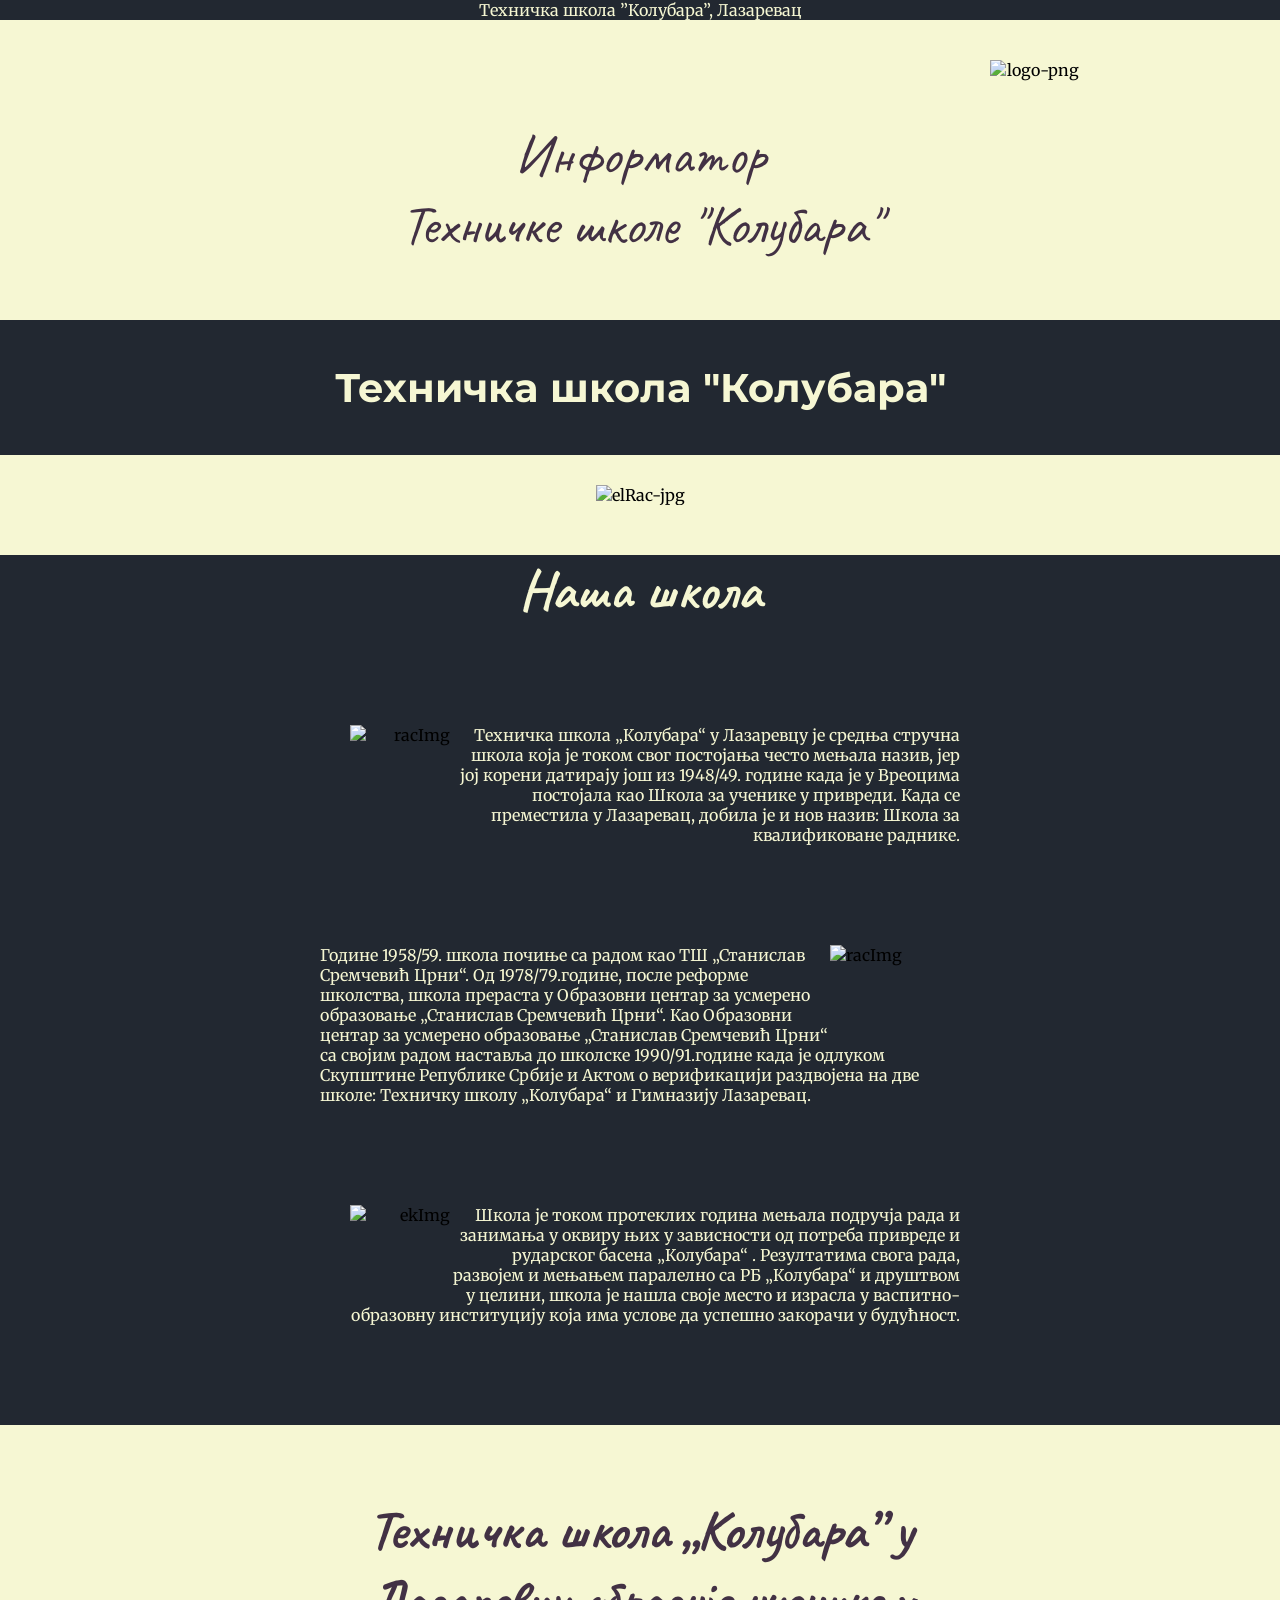
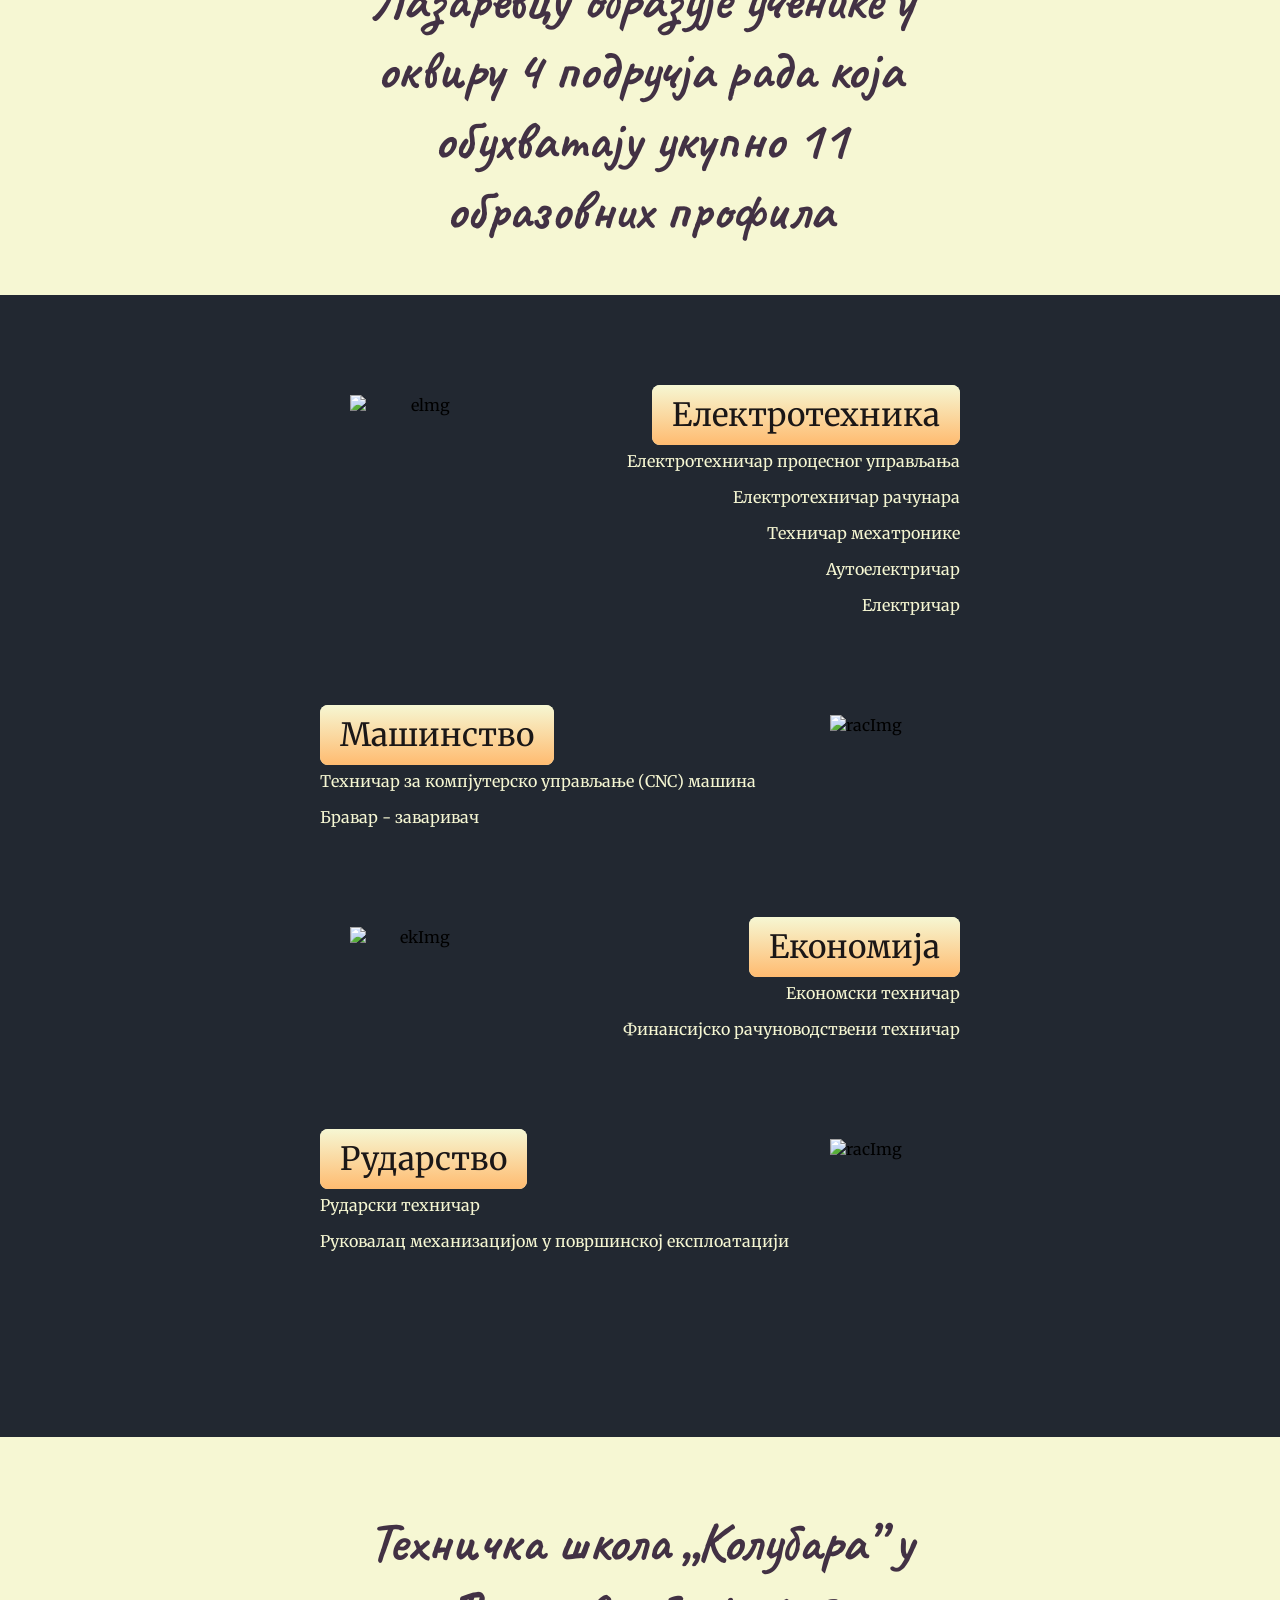
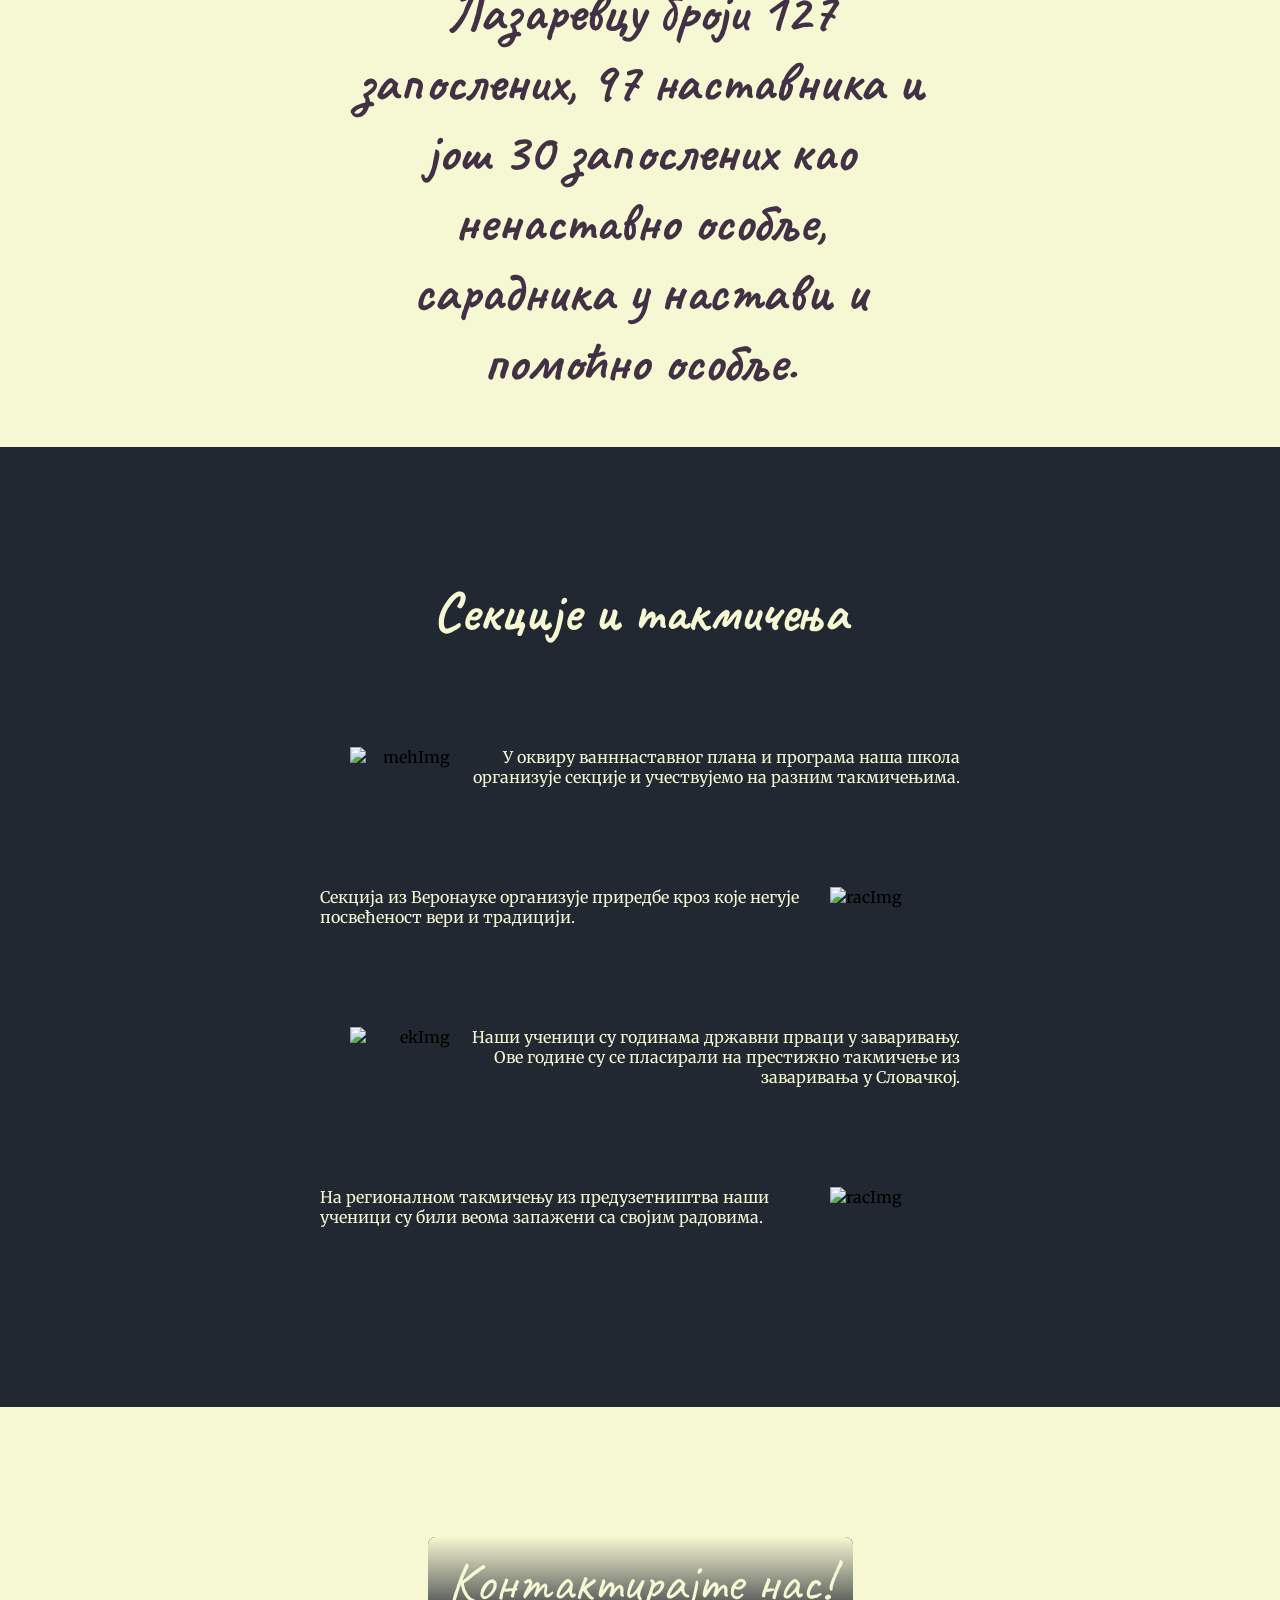
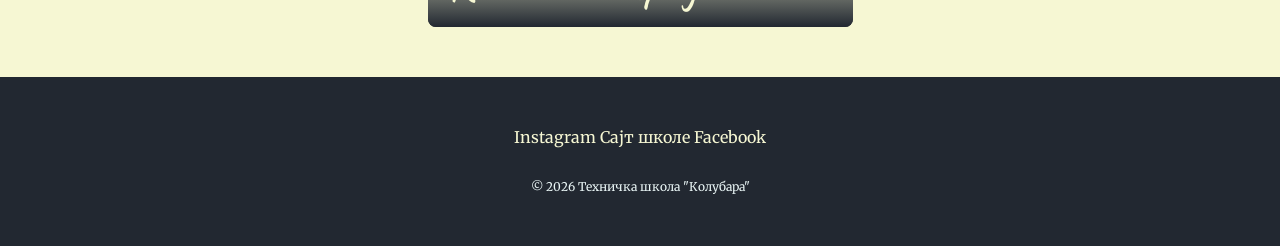
==== index.html @ f736f354 "Add files via upload" ====
<!DOCTYPE html>
<html lang="en" dir="ltr">

<head>
  <meta charset="utf-8">
  <title>Informator</title>
  <link rel="stylesheet" href="style.css">
  <link rel="icon" href="kolubara.ico">
  <link rel="stylesheet" href="<link rel=" preconnect" href="https://fonts.gstatic.com">
  <link href="https://fonts.googleapis.com/css2?family=Merriweather:wght@300&family=Montserrat:wght@100&family=Sacramento&display=swap" rel="stylesheet"">
  <link rel=" preconnect" href="https://fonts.gstatic.com">
  <link href="https://fonts.googleapis.com/css2?family=Caveat&display=swap" rel="stylesheet">

</head>

<body>
  <div class="iznadDiv">
    <a style="text-decoration: none;" class="header-link" href="https://tehnickaskolakolubara.edu.rs/">Техничка школа ”Колубара”, Лазаревац</a>
  </div>

  <div class="gornjiDiv">
    <img class="gornji-logo" src="slike/logoKolubara.png" alt="logo-png">
    <a href="index.html" class="aNazivSkole">Информатор</a>
    <br>
    <a href="index.html" class="aNazivSkole razmak">Техничкe школе "Колубара"</a>
    <br>
    <br>
    <br>
    <br>
    <!--    <img class="donji-logo" src="slike/logoKolubara.png" alt="logo-png"> -->
    <div class="metaPitanja">
      <h2 class="metaPitanja">Техничкa школa "Колубара"</h2>
    </div>
    <img class="skola" src="slike/kolubara.png" alt="elRac-jpg">
    <!--<a href="https://www.mockofun.com">Design created with MockoFUN</a>-->
  </div>
  <div class="srednjiDiv1">

    <h1 class="smer">Наша школа</h1>

    <div class="smer-mehatronika">
      <img class="ekonomijaImg" src="slike/mojaSlikaKolubara.jpg" alt="racImg">
      <h3> </h3>
      <p class="smerRight">Техничка школа „Колубара“ у Лазаревцу је средња стручна школа која је током свог постојања често мењала назив, јер јој корени датирају још из 1948/49. године када је у Вреоцима постојала као Школа за ученике у привреди. Када се преместила у Лазаревац, добила је и нов назив: Школа за квалификоване раднике.</p>
    </div>

    <div class="smer-elRacunara">
      <img class="elRacunaraImg" src="slike/SKSSCrnik.jpg" alt="racImg">
      <h3> </h3>
      <p class="smerLeft">Године 1958/59. школа почиње са радом као ТШ „Станислав Сремчевић Црни“. Од 1978/79.године, после реформе школства, школа прераста у Образовни центар за усмерено образовање „Станислав Сремчевић Црни“. Као Образовни центар за усмерено образовање „Станислав Сремчевић Црни“ са својим радом наставља до школске 1990/91.године када је одлуком Скупштине Републике Србије и Актом о верификацији раздвојена на две школе: Техничку школу „Колубара“ и Гимназију Лазаревац.</p>
    </div>

    <div class="smer-ekonomski">
      <img class="ekonomijaImg" src="slike/Tesla.jpg" alt="ekImg">
      <h3> </h3>
      <p class="smerRight">Школа је током протеклих година мењала подручја рада и занимања у оквиру њих у зависности од потреба привреде и рударског басена „Колубара“ . Резултатима свога рада, развојем и мењањем паралелно са РБ „Колубара“ и друштвом у целини, школа је нашла своје место и израсла у васпитно-образовну институцију која има услове да успешно закорачи у будућност.</p>
    </div>
    <div class="zanat">
      <div class="wpb_wrapper">
      <h1>
        Техничка школа „Колубара” у Лазаревцу образује ученике у оквиру 4 подручја рада која обухватају укупно 11 образовних профила
      </h1>

      </div>

    </div>

    <div class="srednjiDiv1">



      <div class="smer-mehatronika">
        <img class="mehatronikaImg" src="slike/mehatronikaKola.jpg" alt="elmg">
        <a class="btnSmer" href="elektrotehnicar.html">Електротехника</a>
        <p class="smerRight">Електротехничар процесног управљања</p>
        <p class="smerRight">Електротехничар рачунара</p>
        <p class="smerRight">Техничар мехатронике</p>
        <p class="smerRight">Аутоелектричар</p>
        <p class="smerRight">Електричар</p>
      </div>

      <div class="smer-elRacunara">
        <img class="elRacunaraImg" src="slike/bravarZavarivac.jpg" alt="racImg">
        <a class="btnSmer" href="masinstvo.html">Машинство</a>
        <p class="smerLeft">Техничар за компјутерско управљање (CNC) машина</p>
        <p class="smerLeft">Бравар - заваривач</p>
      </div>

      <div class="smer-ekonomski">
        <img class="ekonomijaImg" src="slike/ekonomisti.jpg" alt="ekImg">
        <a class="btnSmer" href="ekonomski.html">Економија</a>
        <p class="smerRight">Економски техничар</p>
        <p class="smerRight">Финансијско рачуноводствени техничар</p>
      </div>
      <div class="smer-bravarZavarivac">

        <img class="bravarZavarivacImg" src="slike/bager.jpg" alt="racImg">
        <a class="btnSmer" href="Rudarstvo.html">Рударство</a>
        <p class="smerLeft"> Рударски техничар</p>
        <p class="smerLeft"> Руковалац механизацијом у површинској експлоатацији</p>

        <br>
        <br>
      </div>
      <div class="zanat">
        <h1>
          Техничка школа „Колубара” у Лазаревцу броји 127 запослених, 97 наставника и још 30 запослених као ненаставно особље, сарадника у настави и помоћно особље.
        </h1>
      </div>

      <div class="srednjiDiv1">
        <br>
        <br>
        <br>
        <br>
        <h1 class="smer">Секције и такмичења</h1>

        <div class="smer-mehatronika">
          <img class="mehatronikaImg" src="slike/SkTakmicenja.jpg" alt="mehImg">

          <p class="smerRight">У оквиру ванннаставног плана и програма наша школа организује секције и учествујемо на разним такмичењима.</p>
        </div>

        <div class="smer-elRacunara">
          <img class="elRacunaraImg" src="slike/SKVeronauka.jpg" alt="racImg">

          <p class="smerLeft">Секција из Веронауке организује приредбе кроз које негује посвећеност вери и традицији.</p>
        </div>

        <div class="smer-ekonomski">
          <img class="ekonomijaImg" src="slike/SKzavarivanje.png" alt="ekImg">

          <p class="smerRight">Наши ученици су годинама државни прваци у заваривању. Ове године су се пласирали на престижно такмичење из заваривања у Словачкој.</p>
        </div>
        <div class="smer-elRacunara">
          <img class="elRacunaraImg" src="slike/SKPreduzetnistvo.png" alt="racImg">

          <p class="smerLeft">На регионалном такмичењу из предузетништва наши ученици су били веома запажени са својим радовима.</p>
        </div>
        <br>
        <br>
        <br>
        <br>  </div>



    </div>


  </div>
  <div class="srednjiDiv2">
<!--
    <h3>Да ли сте спремни за нове изазове и нови корак у вашем животу?</h3>
    <h3>Уколико је одговор на ова питања потврдан налазите се на правом месту!</h3>
    <br>
    <br>
    <div class="metaPitanja">
      <h1 class="metaPitanja">Добро дошли на смер</h1>
      <h1 class="razmak" style="color: #FFDBC5">економски техничар!</h1>
      <br>
      <br>
      <br>
    </div>
-->
    <br>
    <br>
    <br>
    <br>
    <br>
    <br>
    <br>
    <a class="btn" href="mailto:tskolubara@gmail.com">Kонтактирајте нас!</a>
    <br>
    <br>
    <br>
    <br>
  </div>

  <div class="donjiDiv">
    <a class="footer-link" href="https://www.instagram.com/ts_kolubara?igsh=MXdyZDRubzB6cXZzeA==">Instagram</a>
    <a class="footer-link" href="https://tehnickaskolakolubara.edu.rs/">Сајт школе</a>
    <a class="footer-link" href="https://www.facebook.com/share/17NbLaJ5HP/">Facebook</a>
    <p class="copyright">© 2026 Техничка школа "Колубара"</p>
  </div>

</body>

</html>
---- style.css ----
body{
  margin: 0;
  text-align: center;
  font-family: 'Merriweather', serif;
  background-color: #F6F7D3;

}

h1 {
  font-size: 3.4375rem;
  width: 45%;
  margin: 0 auto 0 auto;
  font-family: 'Caveat', cursive;
  margin-top: 50px;
  margin-bottom: 30px;
  color: #423144;
}

h2 {
  font-size: 2.5rem;
  font-family: 'Montserrat', sans-serif;
  color: #423144;
}

h3 {
  font-family: 'Montserrat', sans-serif;
  color: #1b1717;
  font-size: 1.75rem;
  padding-left: 30px;
  padding-right: 30px;

}

a{
  color: #F6F7D3;
  text-decoration: none;
}

a:hover {
  background-color: #1b1717;
}

.aNazivSkole {
  font-size: 3.4375rem;
  width: 45%;
  margin: 0 auto 0 auto;
  font-family: 'Caveat', cursive;
  margin-top: 50px;
  color: #423144;
  text-decoration: none;
}

.ah3 {
  font-size: 2rem;
  font-family: 'Montserrat', sans-serif;
  font-style: oblique;
  color: #e69595;
}

a.ah3:hover {
  background-color: #b85353;
  text-decoration: inherit;
}


.iznadDiv{
  background-color: #222831;
}
.gornjiDiv{
  background-color: #F6F7D3;
  position: relative;
  padding-top: 100px;

}
.srednjiDiv1{
  background-color: #222831;

}
.srednjiDiv2{
  background-color: #F6F7D3;
}
.donjiDiv{
  background-color: #222831;
  padding: 50px 0 20px;
}

.metaPitanja {
  background-color: #222831;
  color: #F6F7D3;
  padding-top: 5px;
  padding-bottom: 5px;
}

.zanat {
  background-color: #F6F7D3;
  position: relative;
    padding-top: 20px;
    padding-bottom: 20px;
}


.copyright {
  color: #EAF6F6;
  font-size: 0.75rem;
  padding: 20px 0px;
}

.skola {
  width: 70%;
  padding-top: 30px;
}
.gornji-logo {
  position: absolute;
  right: 200px;
  top: 40px;
  width: 90px;
  height: 40px;
}
.donji-logo {
  position: absolute;
  left:200px;
  bottom: 300px;
  width: 90px;
  height: 40px;
}
.razmak {
  margin-top: 0px;

}

.smer-mehatronika {
  width: 50%;
  margin: 100px auto 100px auto;
  text-align: right;
  /*line-height: 2; 6. Kako bih u svuda podesila da razmak izmedju redova
  bude double ovu liniju koda cu premestiti na nivo paragrafa*/
}
.mehatronikaImg {
  width: 100px;
  height: 100px;
  float: left;
  margin-left: 30px;
}

.smer-elRacunara {
  width: 50%;
  margin: 100px auto 100px auto;
  text-align: left;
  /*line-height: 2; 6. Kako bih u svuda podesila da razmak izmedju redova
  bude double ovu liniju koda cu premestiti na nivo paragrafa*/
}
.elRacunaraImg {
  width: 100px;
  height: 100px;
  float: right;
  margin-right: 30px;
}

.smer-ekonomski {
  width: 50%;
  margin: 100px auto 100px auto;
  text-align: right;
  /*line-height: 2; 6. Kako bih u svuda podesila da razmak izmedju redova
  bude double ovu liniju koda cu premestiti na nivo paragrafa*/
}
.ekonomijaImg {
  width: 100px;
  height: 100px;
  float: left;
  margin-left: 30px;
}

.smer-bravarZavarivac {
  width: 50%;
  margin: 100px auto 100px auto;
  text-align: left;
  padding-bottom: 30px;
  /*line-height: 2; 6. Kako bih u svuda podesila da razmak izmedju redova
  bude double ovu liniju koda cu premestiti na nivo paragrafa*/
}
.bravarZavarivacImg {
  width: 100px;
  height: 100px;
  float: right;
  margin-right: 30px;
}

.smer {
  color: #F6F7D3;
  text-align: center;

}
.smerRight {
  color: #F6F7D3;
  text-align: right;

}
.smerLeft {
  color: #F6F7D3;
  text-align: left;

}

.smerB {
  color: #222831;
  text-align: center;

}
.smerBRight {
  color: #222831;
  text-align: right;

}
.smerBLeft {
  color: #222831;
  text-align: left;

}
.text {
  font-size: 2rem;
  width: 75%;
  margin: 0 auto 0 auto;
  font-family: 'Caveat', cursive;
  margin-top: 50px;
  margin-bottom: 30px;
  color: #423144;
  text-align:justify;

}
.text2 {
  font-size: 2rem;
  width: 60%;
  margin: 0 auto 0 auto;
  font-family: 'Caveat', cursive;
  margin-top: 50px;
  margin-bottom: 30px;
  color: #423144;
  text-align:right;

}

.planprogram{
  margin-right: auto;
  margin-left: auto;
}

.triangle {
    width: 0;
    height: 0;
    border: solid 30px;
    border-color: transparent transparent black transparent;
}

.btn {
  background: #222831;
  background-image: -webkit-linear-gradient(top, #F6F7D3, #222831);
  background-image: -moz-linear-gradient(top, #F6F7D3, #222831);
  background-image: -ms-linear-gradient(top, #F6F7D3, #222831);
  background-image: -o-linear-gradient(top, #F6F7D3, #222831);
  background-image: linear-gradient(to bottom, #F6F7D3, #222831);
  -webkit-border-radius: 8;
  -moz-border-radius: 8;
  border-radius: 8px;
  /*9. menjam font na dugmetu*/
  font-family:  'Caveat', cursive;
  color: #F6F7D3;
  font-size: 3.4375rem;
  padding: 10px 20px 10px 20px;
  text-decoration: none;
}

.btn:hover {
  background: #e69595;
  background-image: -webkit-linear-gradient(top, #e69595, #ba6868);
  background-image: -moz-linear-gradient(top, #e69595, #ba6868);
  background-image: -ms-linear-gradient(top, #e69595, #ba6868);
  background-image: -o-linear-gradient(top, #e69595, #ba6868);
  background-image: linear-gradient(to bottom, #e69595, #ba6868);
  text-decoration: none;
}

.btnSmer {
  background: #F6F7D3;
  background-image: -webkit-linear-gradient(top, #F6F7D3, #FFBB70);
  background-image: -moz-linear-gradient(top, #F6F7D3, #FFBB70);
  background-image: -ms-linear-gradient(top, #F6F7D3, #FFBB70);
  background-image: -o-linear-gradient(top, #F6F7D3, #FFBB70);
  background-image: linear-gradient(to bottom, #F6F7D3, #FFBB70);
  -webkit-border-radius: 8;
  -moz-border-radius: 8;
  border-radius: 8px;
  /*9. menjam font na dugmetu*/
  font-size: 2rem;
  font-family: 'Merriweather', serif; <!--'Montserrat', sans-serif;-->>
  font-weight: bold;
  color: #1b1717;
  padding: 10px 20px 10px 20px;
  text-decoration: none;
}

.btnSmer:hover {
  background: #FFBB70;
  background-image: -webkit-linear-gradient(top, #FFBB70, #ba6868);
  background-image: -moz-linear-gradient(top, #FFBB70, #ba6868);
  background-image: -ms-linear-gradient(top, #FFBB70, #ba6868);
  background-image: -o-linear-gradient(top, #FFBB70, #ba6868);
  background-image: linear-gradient(to bottom, #FFBB70, #ba6868);
  text-decoration: none;
}
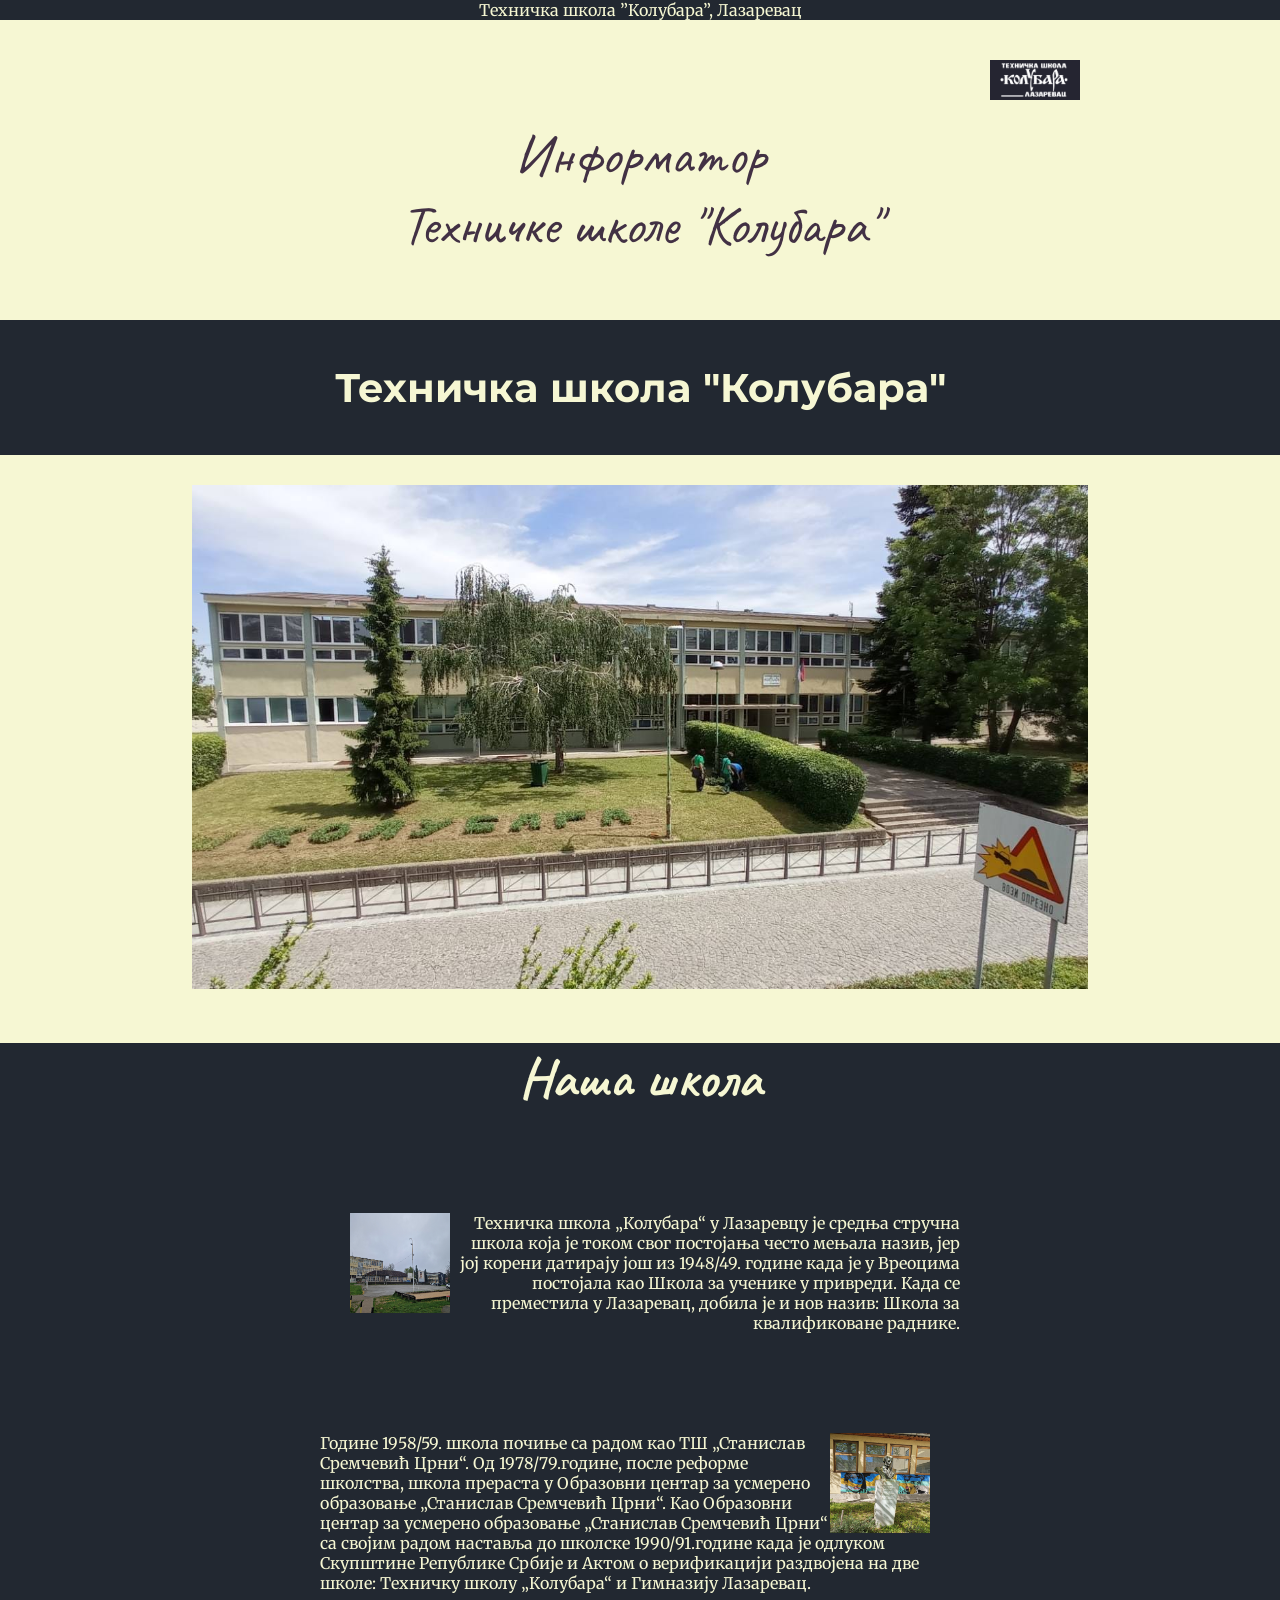
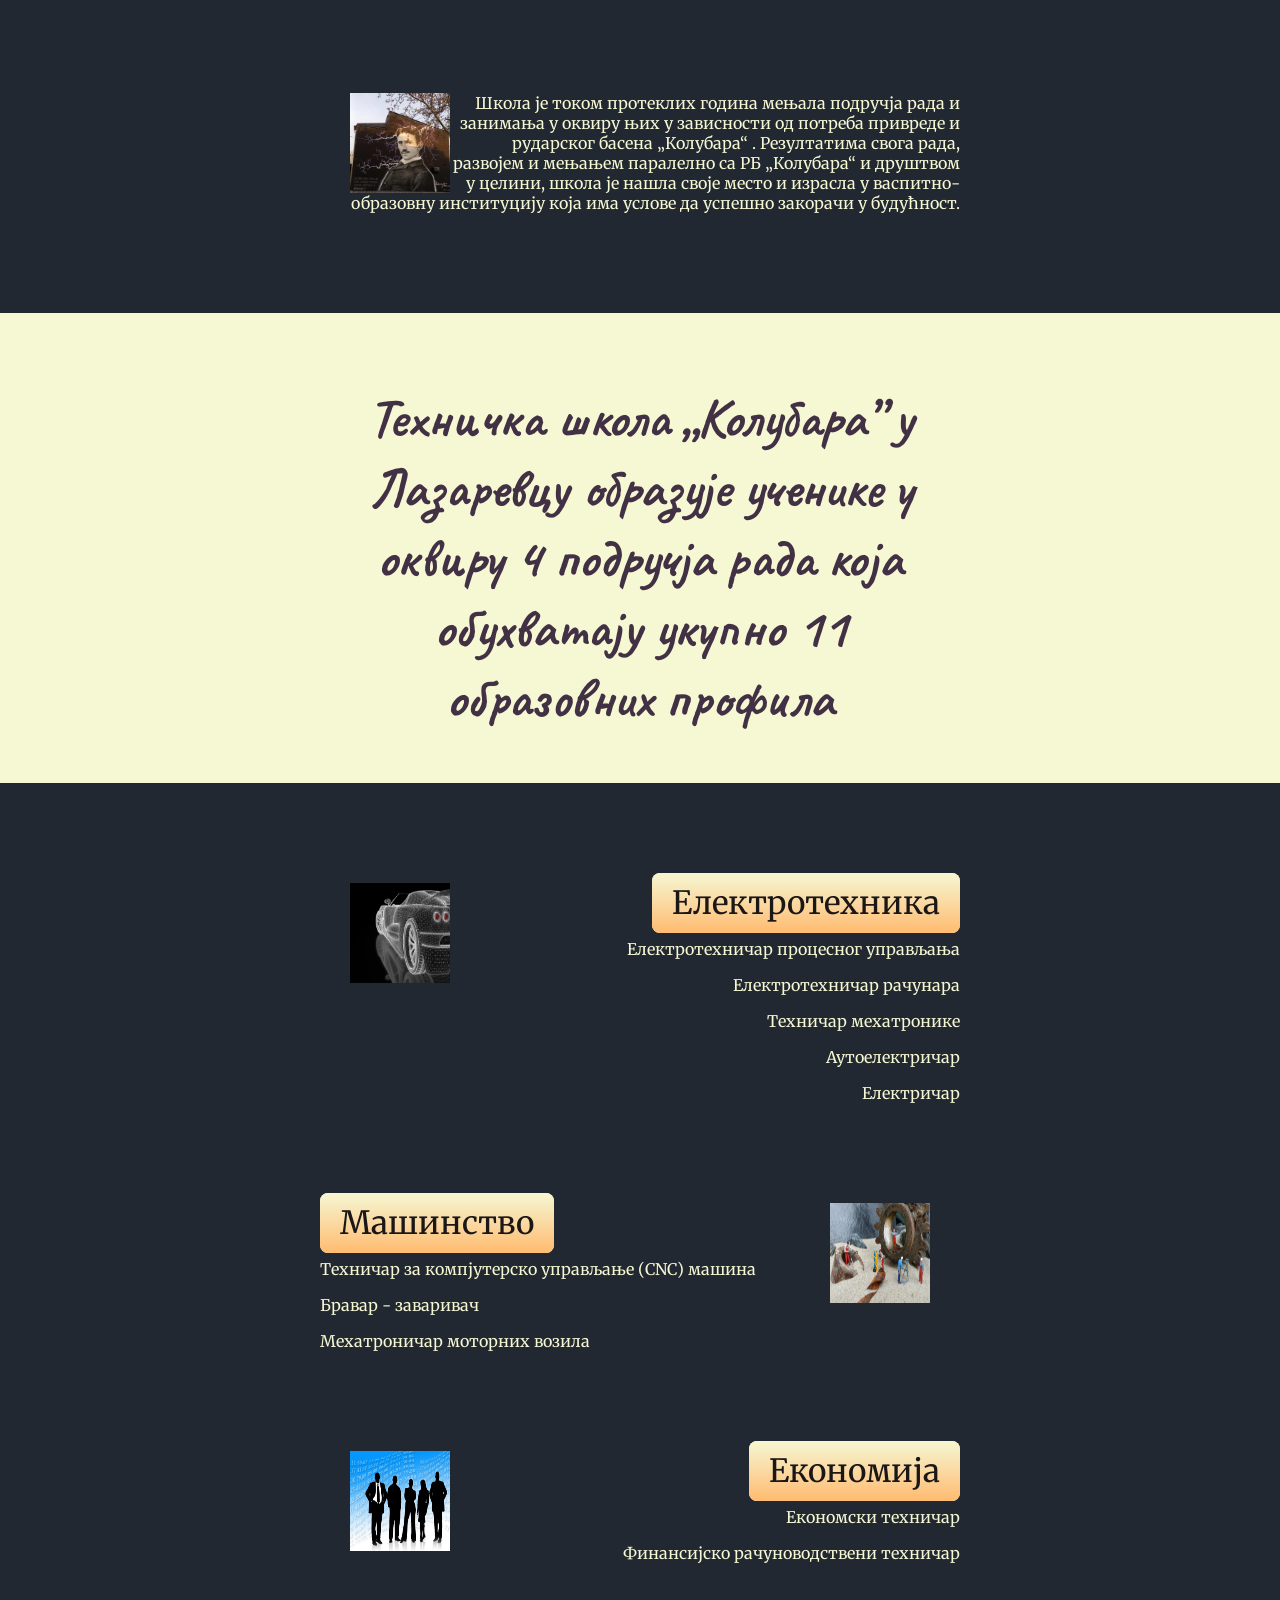
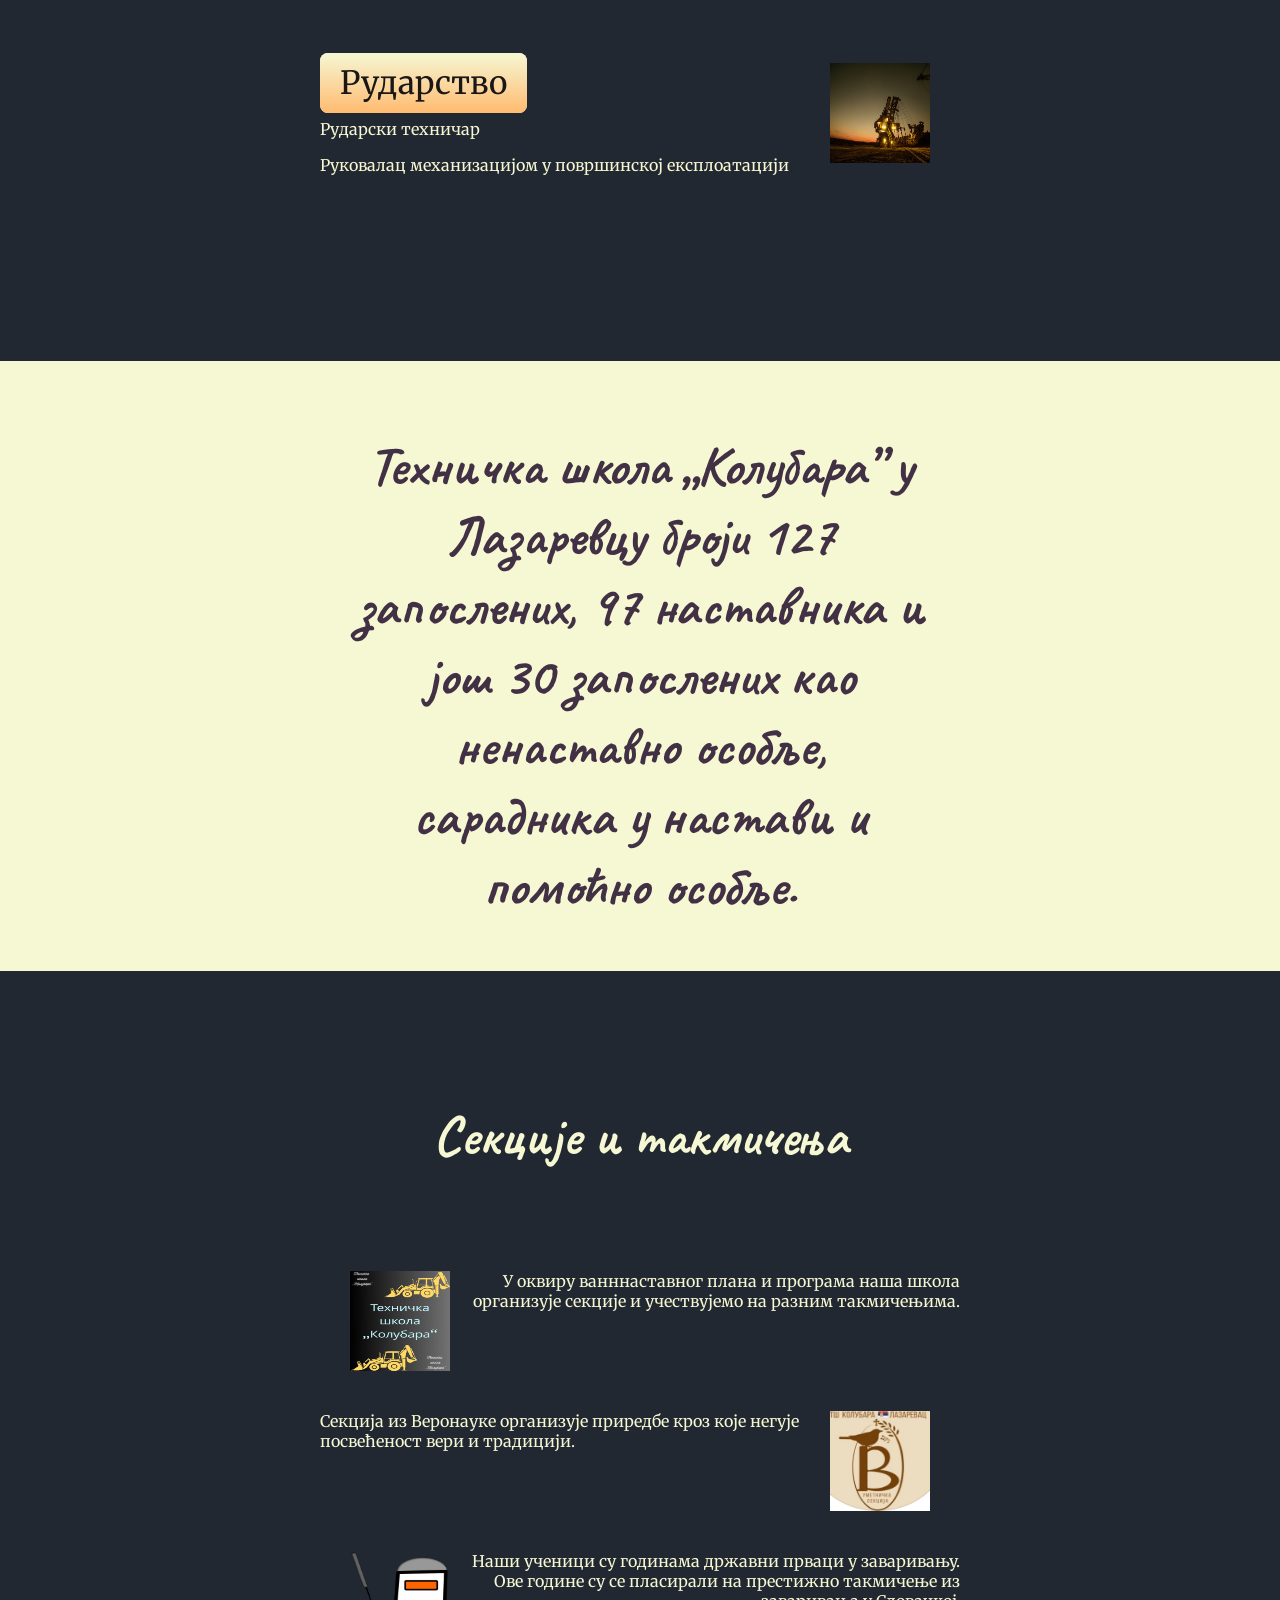
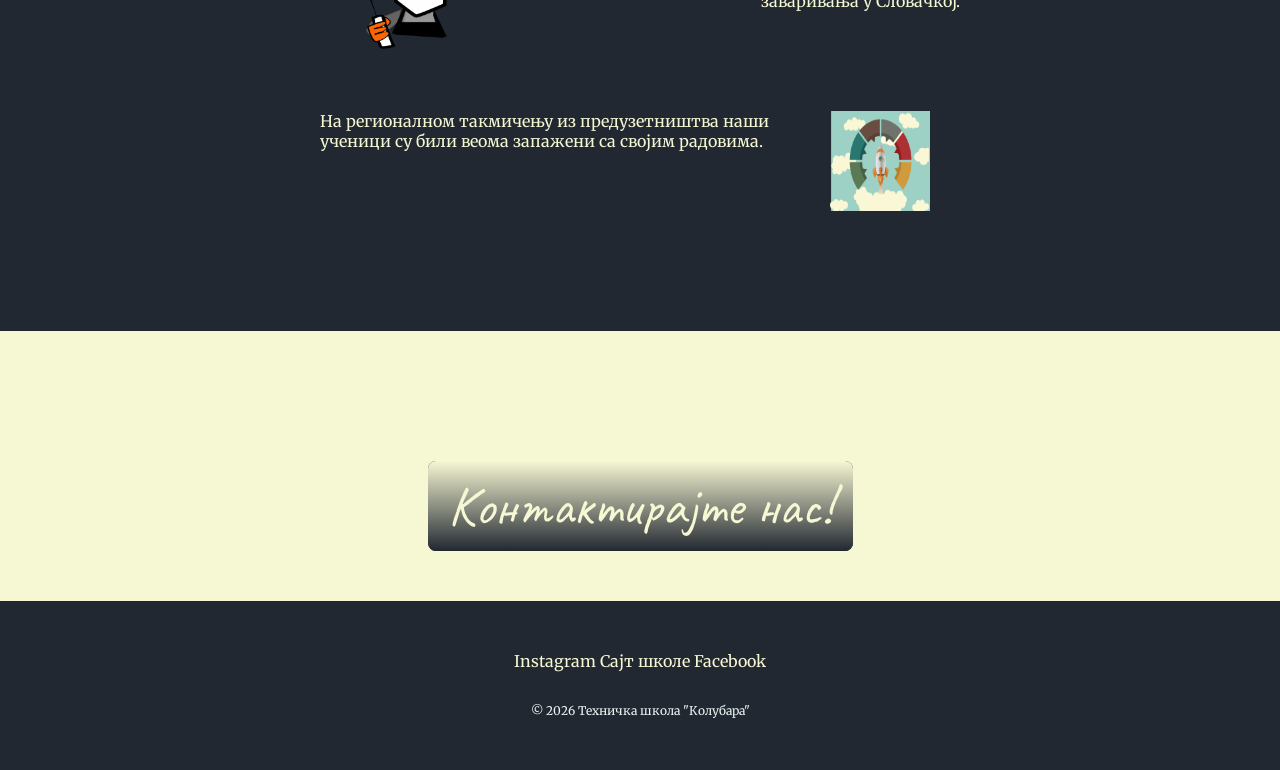
==== commit 3c6067b2: "Update index.html" ====
--- a/index.html
+++ b/index.html
@@ -84,6 +84,7 @@
         <a class="btnSmer" href="masinstvo.html">Машинство</a>
         <p class="smerLeft">Техничар за компјутерско управљање (CNC) машина</p>
         <p class="smerLeft">Бравар - заваривач</p>
+        <p class="smerLeft">Мехатроничар моторних возила</p>
       </div>
 
       <div class="smer-ekonomski">
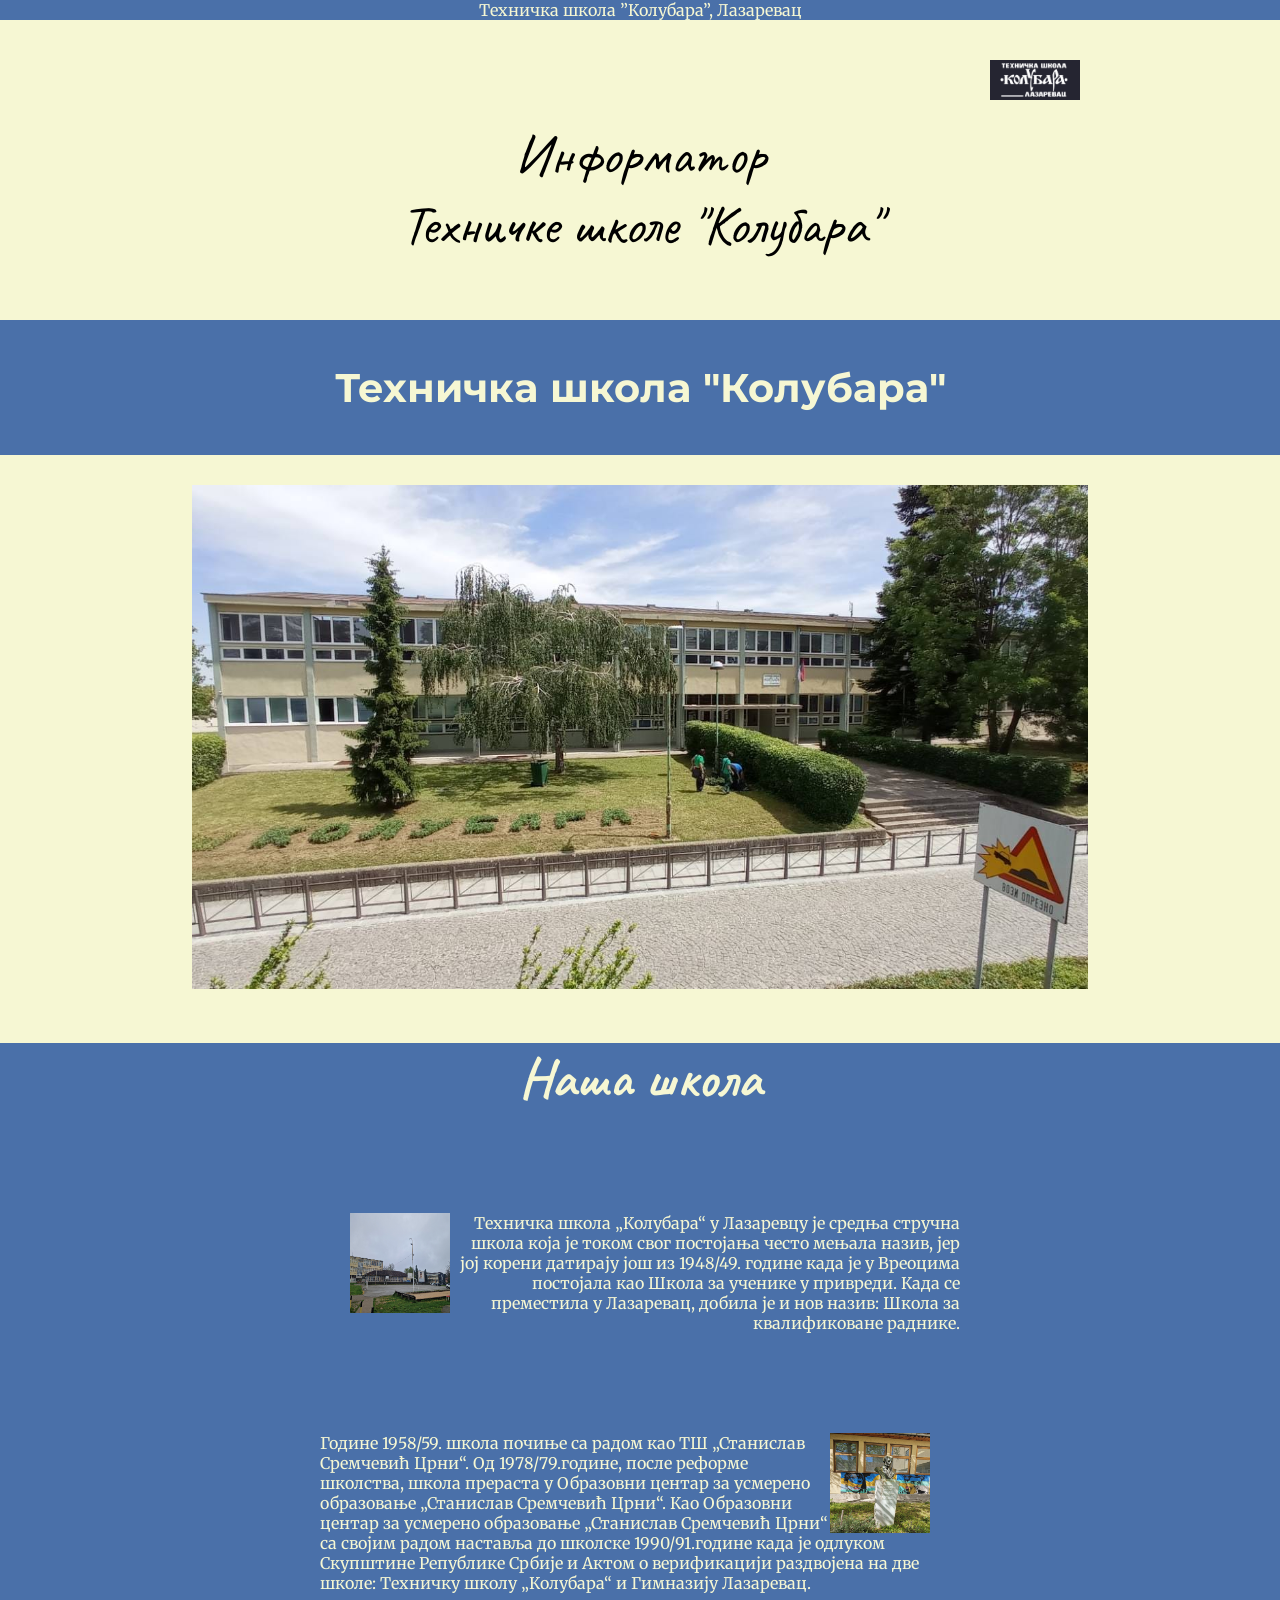
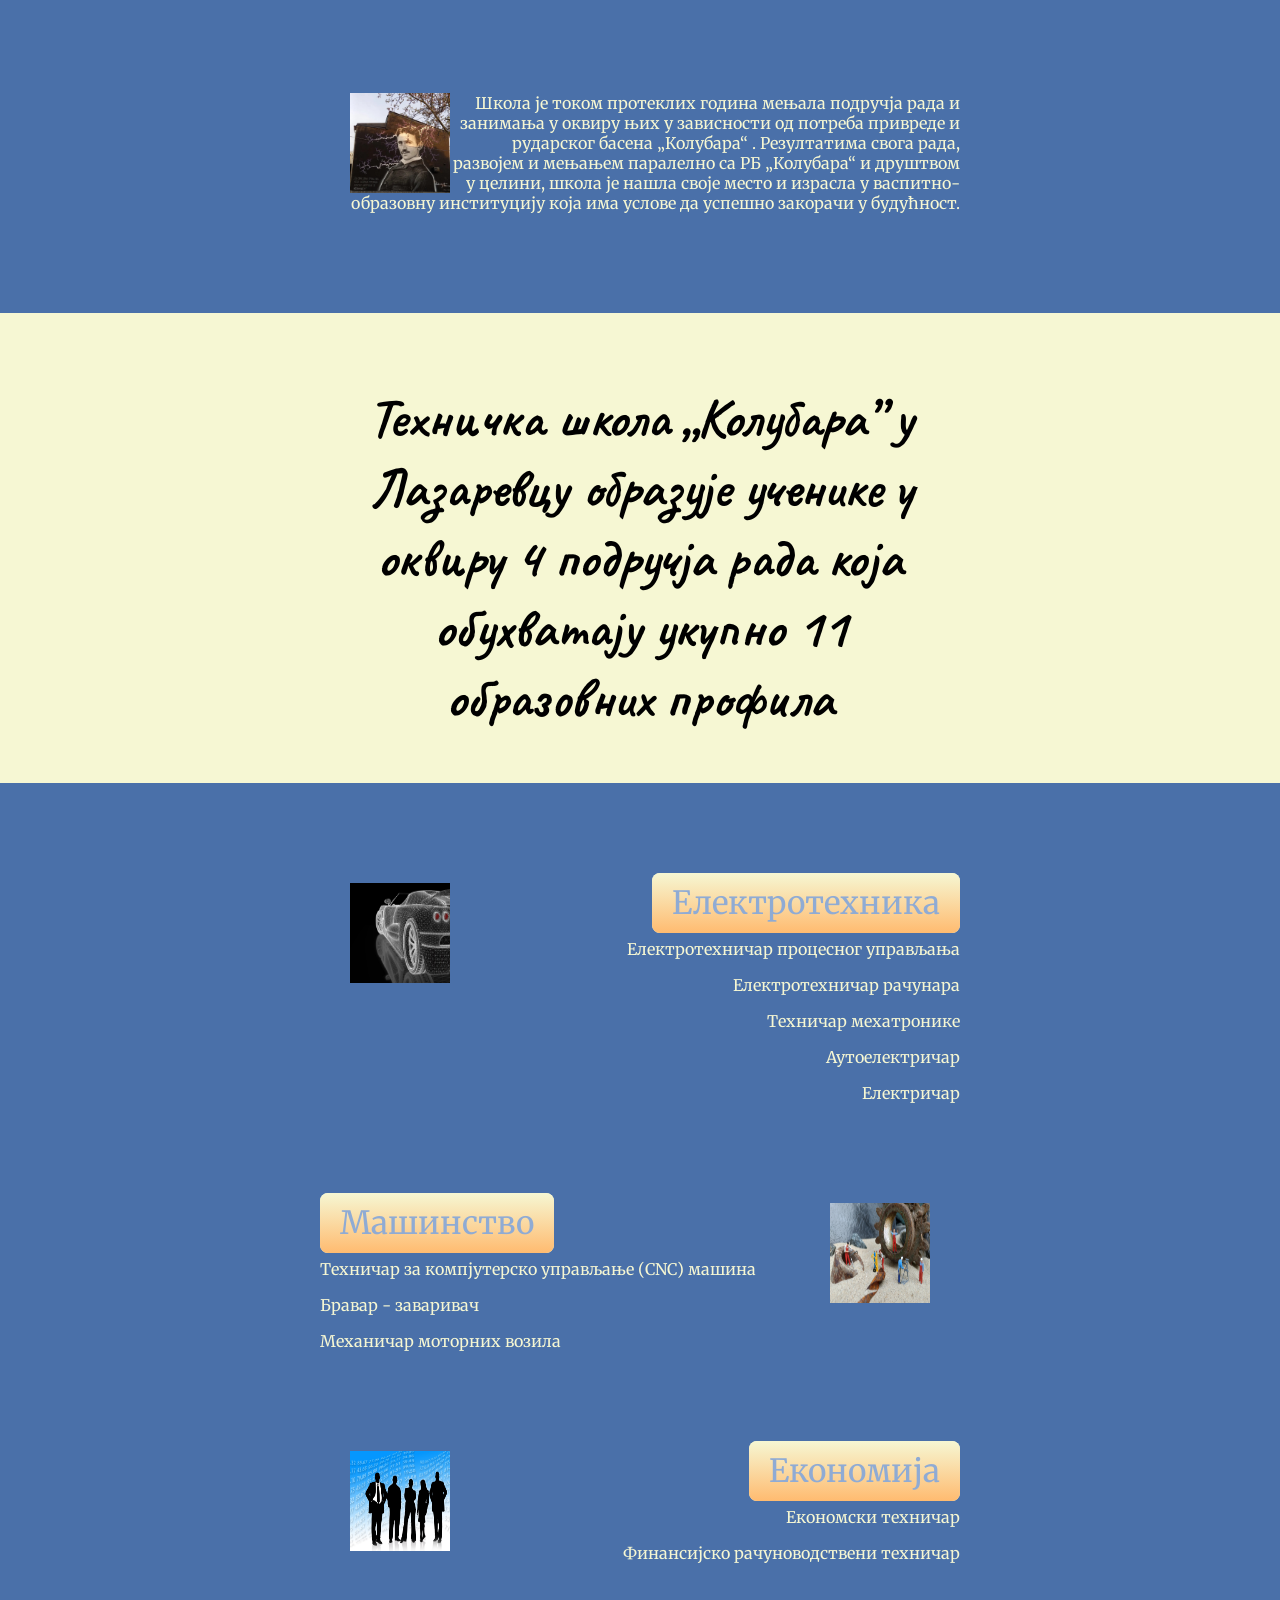
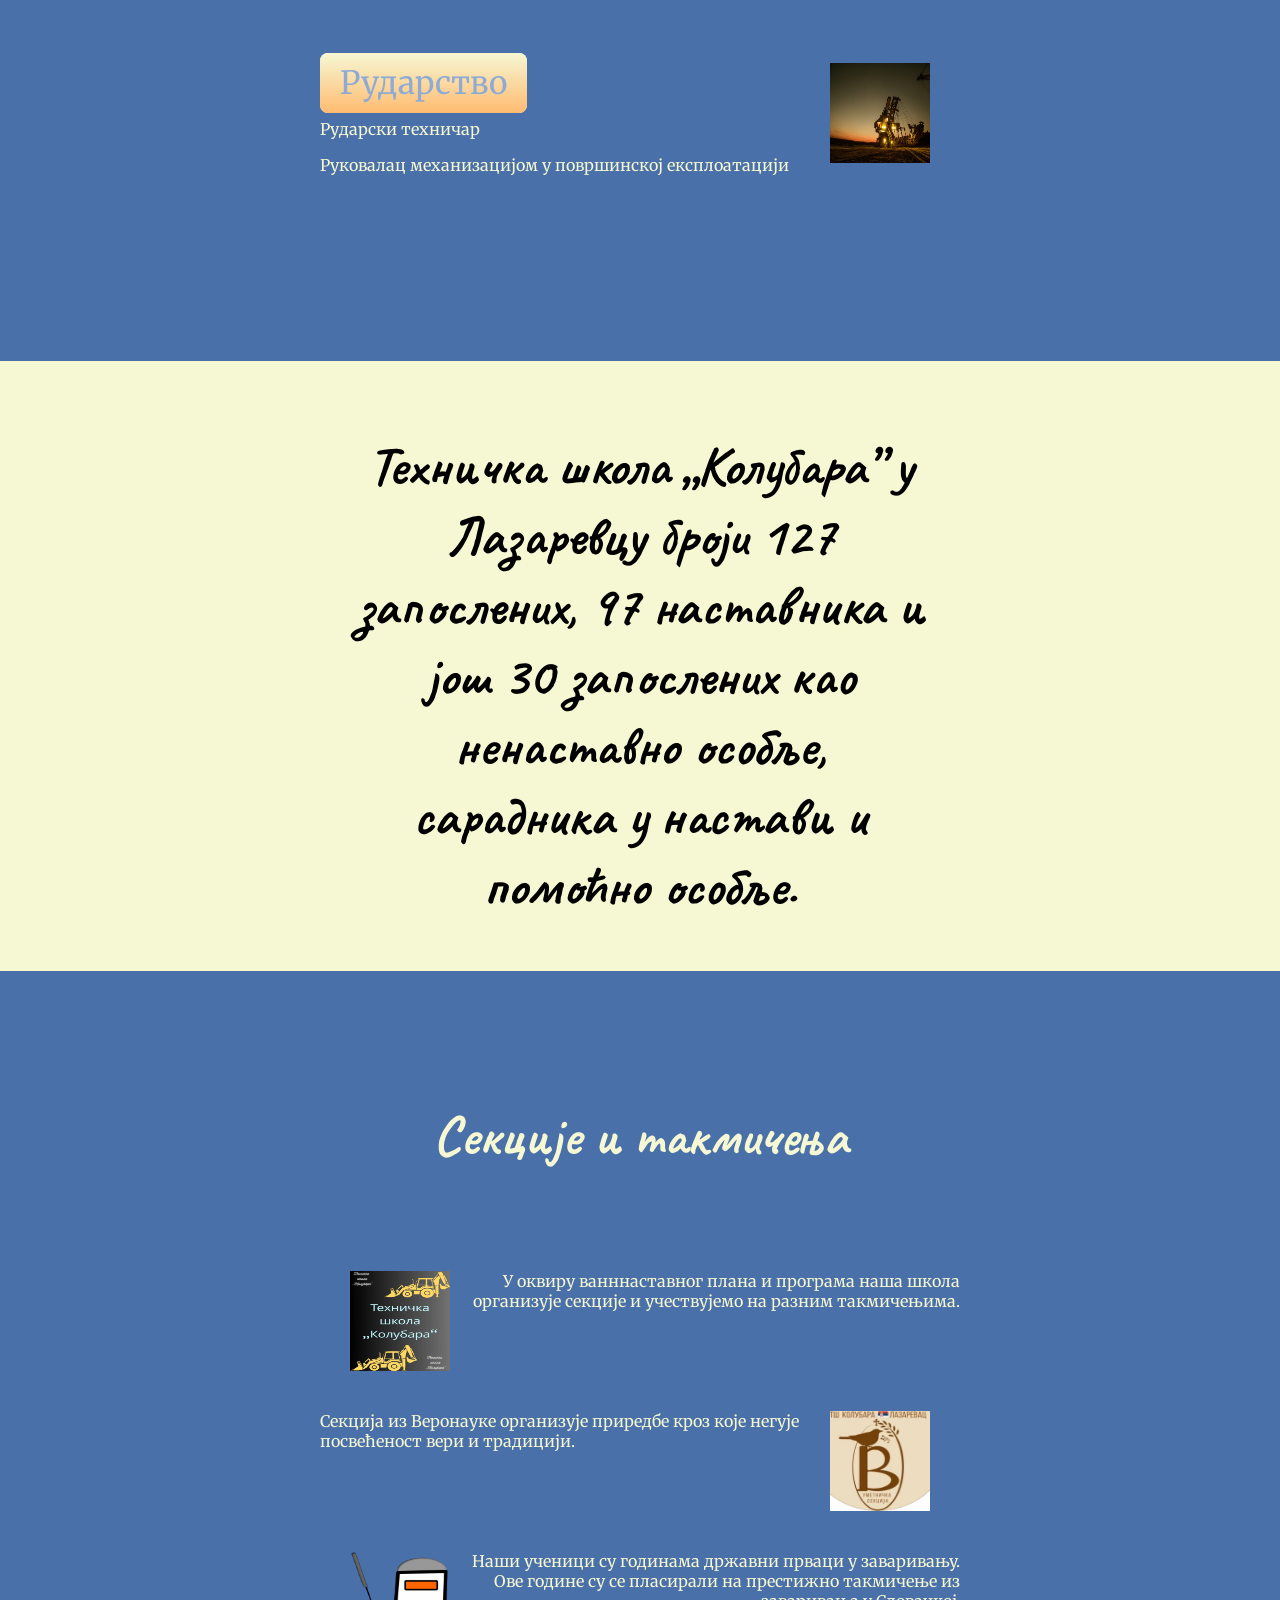
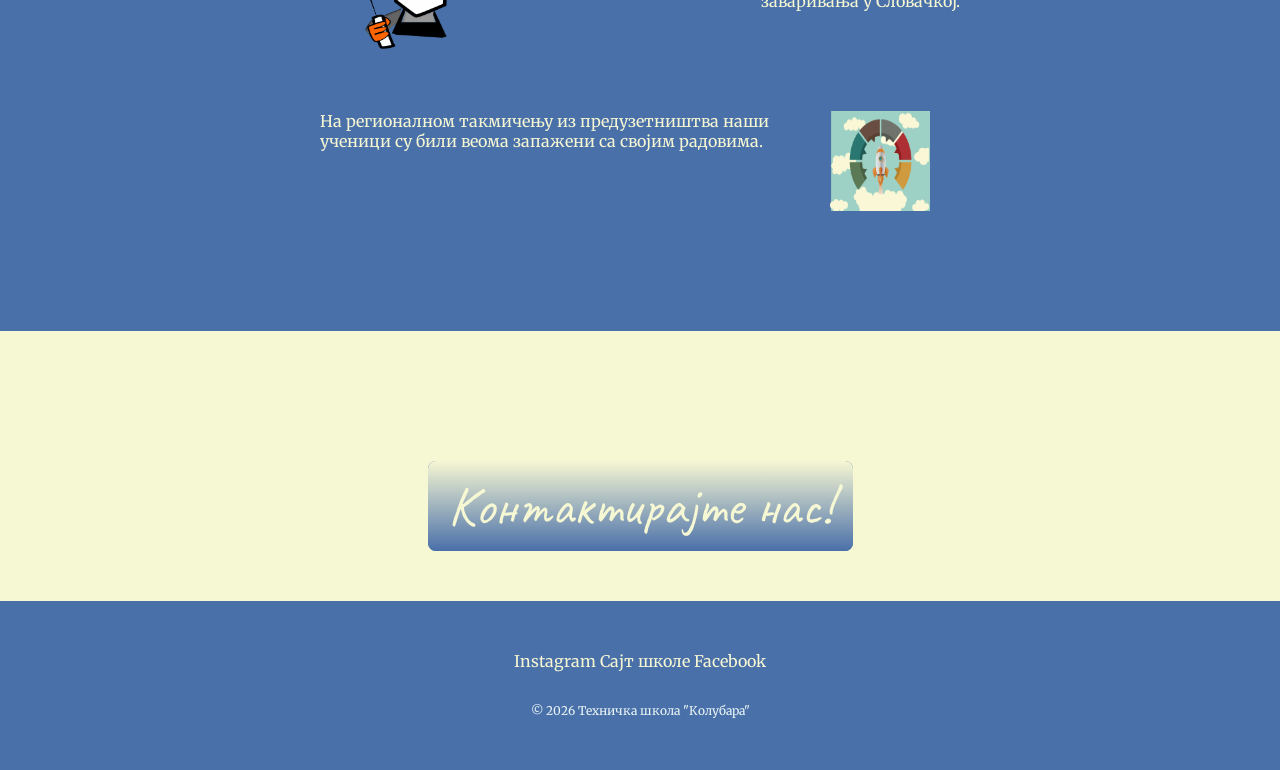
==== commit 105fb83c: "Update index.html" ====
--- a/index.html
+++ b/index.html
@@ -84,7 +84,7 @@
         <a class="btnSmer" href="masinstvo.html">Машинство</a>
         <p class="smerLeft">Техничар за компјутерско управљање (CNC) машина</p>
         <p class="smerLeft">Бравар - заваривач</p>
-        <p class="smerLeft">Мехатроничар моторних возила</p>
+        <p class="smerLeft">Мехaничар моторних возила</p>
       </div>
 
       <div class="smer-ekonomski">
--- a/style.css
+++ b/style.css
@@ -13,18 +13,18 @@
   font-family: 'Caveat', cursive;
   margin-top: 50px;
   margin-bottom: 30px;
-  color: #423144;
+  color: #000000;
 }
 
 h2 {
   font-size: 2.5rem;
   font-family: 'Montserrat', sans-serif;
-  color: #423144;
+  color: #000000;
 }
 
 h3 {
   font-family: 'Montserrat', sans-serif;
-  color: #1b1717;
+  color: #8FABD4;
   font-size: 1.75rem;
   padding-left: 30px;
   padding-right: 30px;
@@ -37,7 +37,7 @@
 }
 
 a:hover {
-  background-color: #1b1717;
+  background-color: #8FABD4;
 }
 
 .aNazivSkole {
@@ -46,7 +46,7 @@
   margin: 0 auto 0 auto;
   font-family: 'Caveat', cursive;
   margin-top: 50px;
-  color: #423144;
+  color: #000000;
   text-decoration: none;
 }
 
@@ -64,7 +64,7 @@
 
 
 .iznadDiv{
-  background-color: #222831;
+  background-color: #4A70A9;
 }
 .gornjiDiv{
   background-color: #F6F7D3;
@@ -73,19 +73,19 @@
 
 }
 .srednjiDiv1{
-  background-color: #222831;
+  background-color: #4A70A9;
 
 }
 .srednjiDiv2{
   background-color: #F6F7D3;
 }
 .donjiDiv{
-  background-color: #222831;
+  background-color: #4A70A9;
   padding: 50px 0 20px;
 }
 
 .metaPitanja {
-  background-color: #222831;
+  background-color: #4A70A9;
   color: #F6F7D3;
   padding-top: 5px;
   padding-bottom: 5px;
@@ -202,17 +202,17 @@
 }
 
 .smerB {
-  color: #222831;
+  color: #4A70A9;
   text-align: center;
 
 }
 .smerBRight {
-  color: #222831;
+  color: #4A70A9;
   text-align: right;
 
 }
 .smerBLeft {
-  color: #222831;
+  color: #4A70A9;
   text-align: left;
 
 }
@@ -223,7 +223,7 @@
   font-family: 'Caveat', cursive;
   margin-top: 50px;
   margin-bottom: 30px;
-  color: #423144;
+  color: #000000;
   text-align:justify;
 
 }
@@ -234,7 +234,7 @@
   font-family: 'Caveat', cursive;
   margin-top: 50px;
   margin-bottom: 30px;
-  color: #423144;
+  color: #000000;
   text-align:right;
 
 }
@@ -252,12 +252,12 @@
 }
 
 .btn {
-  background: #222831;
-  background-image: -webkit-linear-gradient(top, #F6F7D3, #222831);
-  background-image: -moz-linear-gradient(top, #F6F7D3, #222831);
-  background-image: -ms-linear-gradient(top, #F6F7D3, #222831);
-  background-image: -o-linear-gradient(top, #F6F7D3, #222831);
-  background-image: linear-gradient(to bottom, #F6F7D3, #222831);
+  background: #4A70A9;
+  background-image: -webkit-linear-gradient(top, #F6F7D3, #4A70A9);
+  background-image: -moz-linear-gradient(top, #F6F7D3, #4A70A9);
+  background-image: -ms-linear-gradient(top, #F6F7D3, #4A70A9);
+  background-image: -o-linear-gradient(top, #F6F7D3, #4A70A9);
+  background-image: linear-gradient(to bottom, #F6F7D3, #4A70A9);
   -webkit-border-radius: 8;
   -moz-border-radius: 8;
   border-radius: 8px;
@@ -293,7 +293,7 @@
   font-size: 2rem;
   font-family: 'Merriweather', serif; <!--'Montserrat', sans-serif;-->>
   font-weight: bold;
-  color: #1b1717;
+  color: #8FABD4;
   padding: 10px 20px 10px 20px;
   text-decoration: none;
 }
